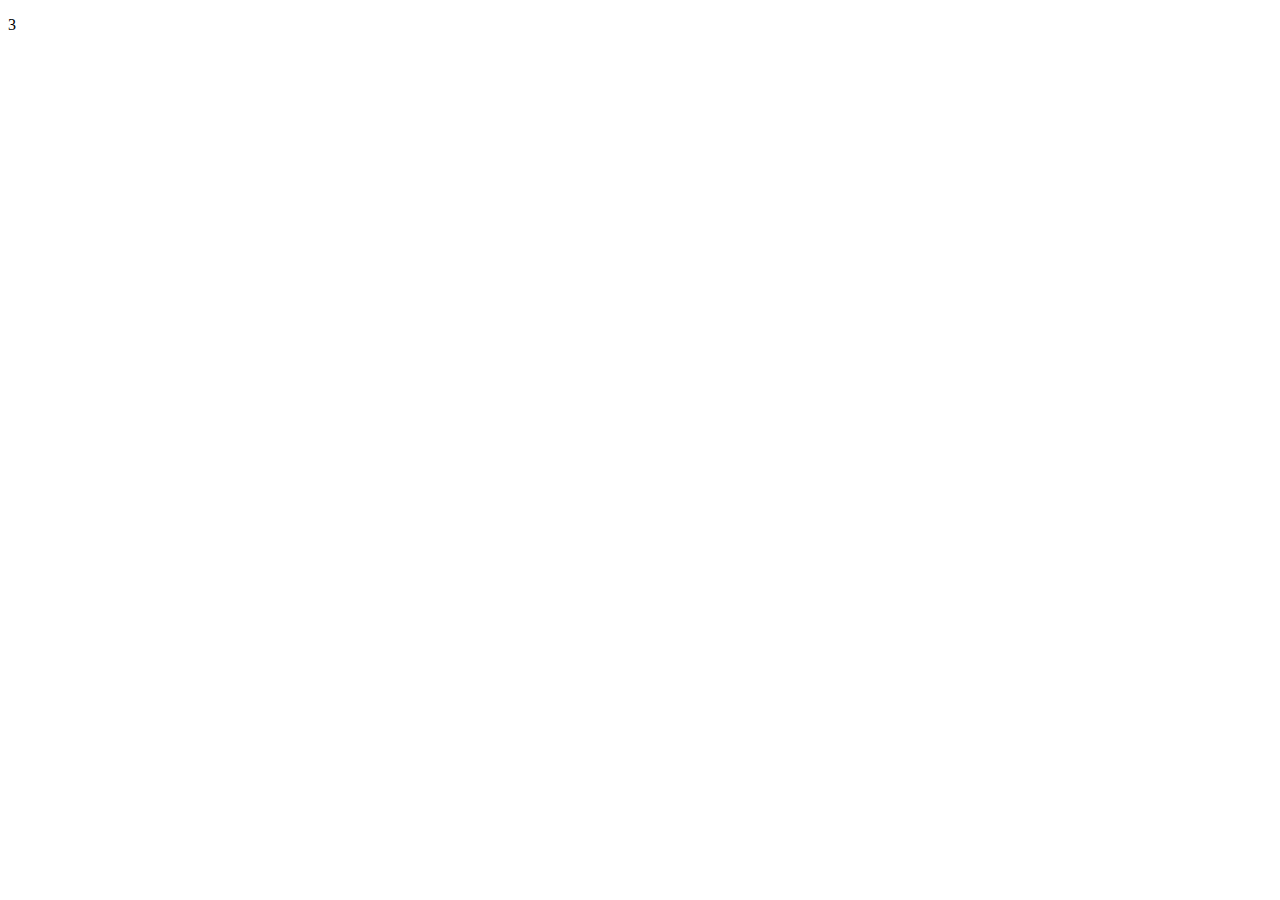
==== 3_practice/index.html @ 063ae80e "Практика 1" ====
<!DOCTYPE html>
<html lang="en">
<head>
    <meta charset="UTF-8">
    <meta http-equiv="X-UA-Compatible" content="IE=edge">
    <meta name="viewport" content="width=device-width, initial-scale=1.0">
    <title>Document</title>
</head>
<body>
    <p>3</p>
</body>
</html>
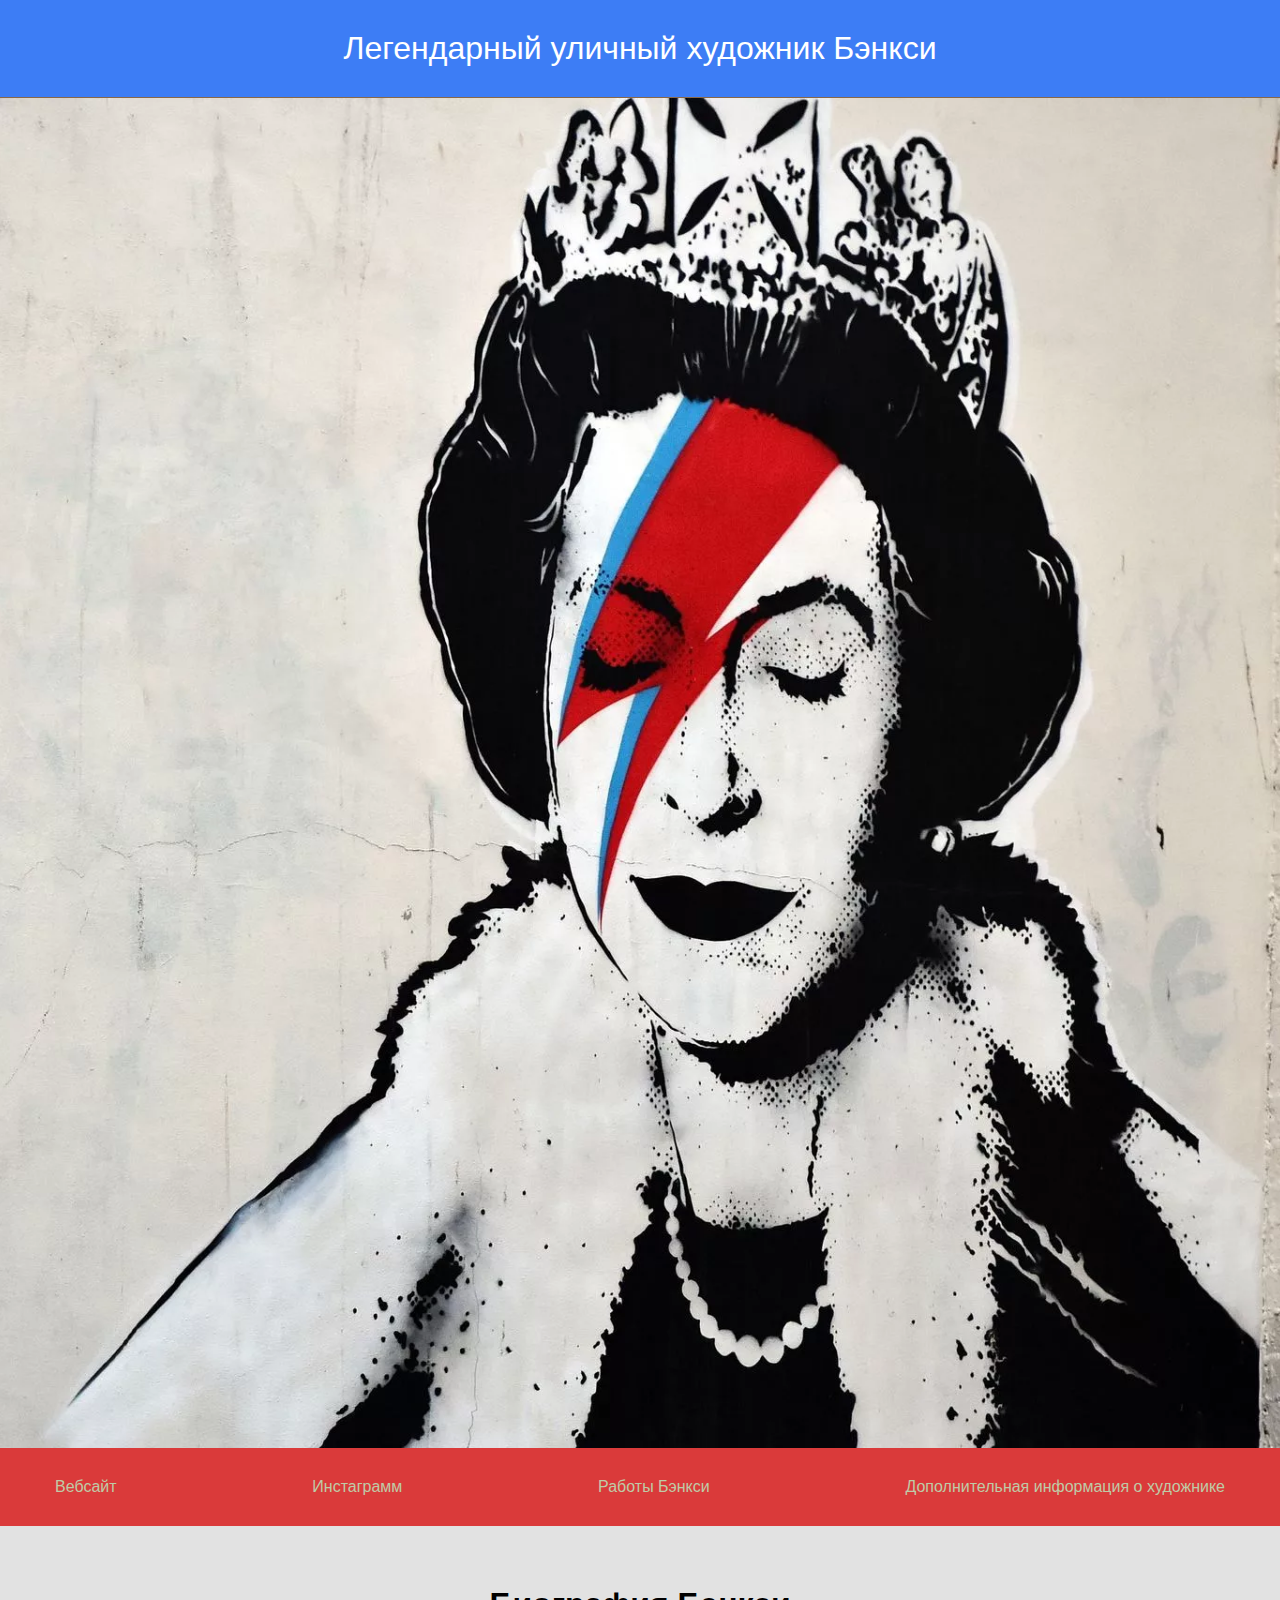
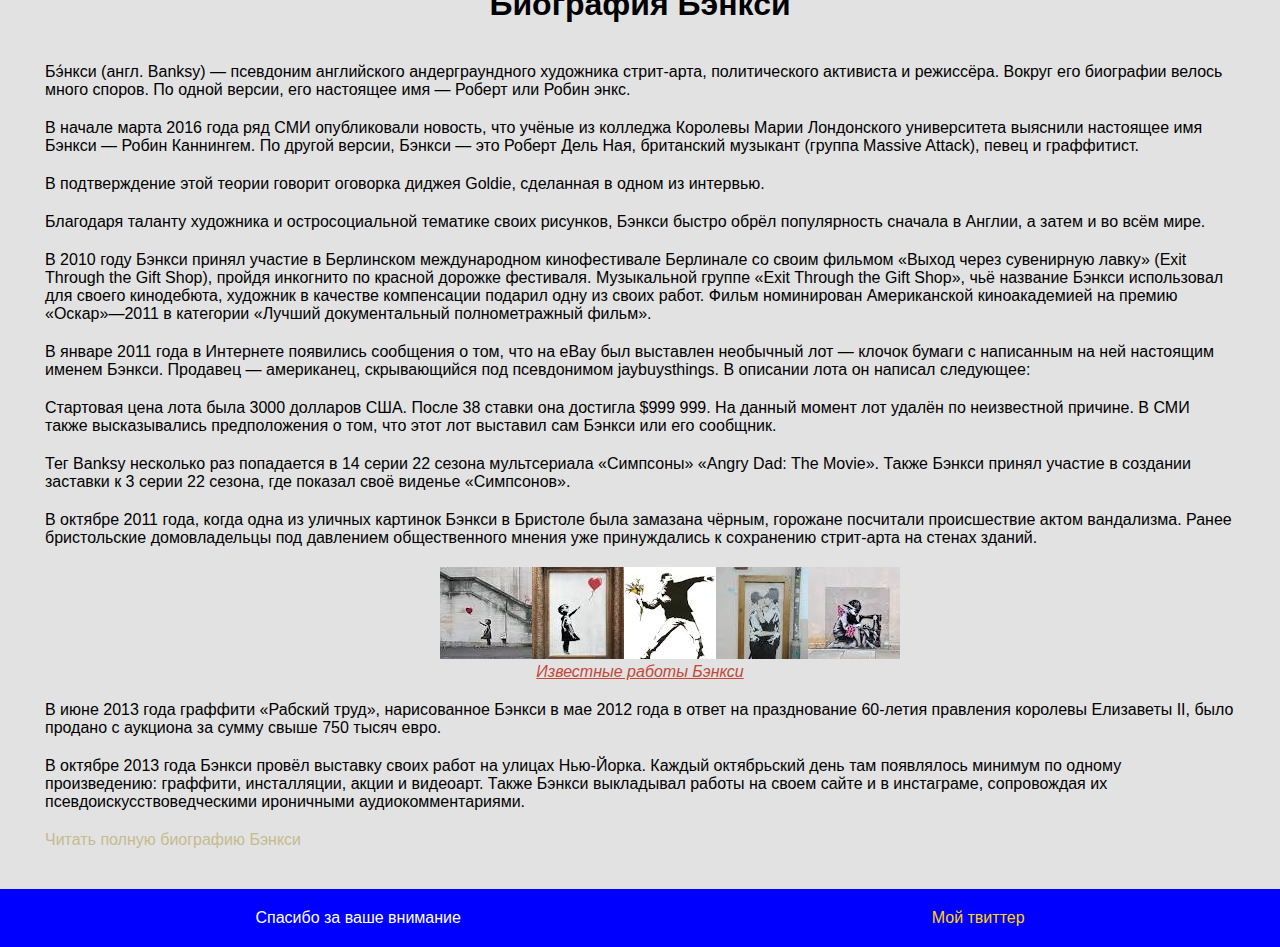
==== commit 82d0b6d1: "3_practice" ====
--- a/3_practice/index.html
+++ b/3_practice/index.html
@@ -1,12 +1,95 @@
 <!DOCTYPE html>
 <html lang="en">
+
 <head>
     <meta charset="UTF-8">
     <meta http-equiv="X-UA-Compatible" content="IE=edge">
     <meta name="viewport" content="width=device-width, initial-scale=1.0">
-    <title>Document</title>
+    <title>Бэнкси</title>
+    <link rel="stylesheet" href="styles.css">
 </head>
+
 <body>
-    <p>3</p>
+    <div class="Banksy">Легендарный уличный художник Бэнкси</div>
+    <div class="Elizabeth"></div>
+    <div class="Info">
+        <a href="https://www.banksy.co.uk/" target="_blank">Вебсайт</a>
+
+        <a href="https://www.instagram.com/banksy/" target="_blank">Инстаграмм</a>
+
+        <a href="https://www.google.com/search?q=%D0%B1%D1%8D%D0%BD%D0%BA%D1%81%D0%B8&sxsrf=APwXEddQlBfS_k-QbxYmLHZfa7Y17kBUxA:1687768001782&source=lnms&tbm=isch&sa=X&ved=2ahUKEwimkdbhweD_AhXJS_EDHRT9B2MQ_AUoAXoECAMQAw&biw=1403&bih=664&dpr=1"
+            target="_blank">Работы Бэнкси</a>
+
+        <a href="https://ru.wikipedia.org/wiki/%D0%91%D1%8D%D0%BD%D0%BA%D1%81%D0%B8" target="_blank">Дополнительная
+            информация о художнике</a>
+    </div>
+    <div class="Bio">
+        <h1>Биография Бэнкси</h1>
+        <p>Бэ́нкси (англ. Banksy) — псевдоним английского андерграундного художника стрит-арта, политического активиста
+            и режиссёра. Вокруг его биографии велось много споров. По одной версии, его настоящее имя — Роберт или Робин
+            энкс. </p>
+        <p>В начале марта 2016 года ряд СМИ опубликовали новость, что учёные из колледжа Королевы Марии Лондонского
+            университета выяснили настоящее имя Бэнкси — Робин Каннингем. По другой версии, Бэнкси — это Роберт Дель
+            Ная, британский музыкант (группа Massive Attack), певец и граффитист. </p>
+        <p>В подтверждение этой теории говорит оговорка диджея Goldie, сделанная в одном из интервью.</p>
+        <p>Благодаря таланту художника и остросоциальной тематике своих рисунков, Бэнкси быстро обрёл популярность
+            сначала
+            в Англии, а затем и во всём мире.</p>
+
+
+        <p>В 2010 году Бэнкси принял участие в Берлинском международном кинофестивале Берлинале со своим фильмом «Выход
+            через сувенирную лавку» (Exit Through the Gift Shop), пройдя инкогнито по красной дорожке фестиваля.
+            Музыкальной группе «Exit Through the Gift Shop», чьё название Бэнкси использовал для своего кинодебюта,
+            художник в качестве компенсации подарил одну из своих работ. Фильм номинирован Американской киноакадемией на
+            премию «Оскар»—2011 в категории «Лучший документальный полнометражный фильм».</p>
+
+
+        <p>В январе 2011 года в Интернете появились сообщения о том, что на eBay был выставлен необычный лот — клочок
+            бумаги с написанным на ней настоящим именем Бэнкси. Продавец — американец, скрывающийся под псевдонимом
+            jaybuysthings. В описании лота он написал следующее:</p>
+
+
+
+        <p>Стартовая цена лота была 3000 долларов США. После 38 ставки она достигла $999 999. На данный момент лот
+            удалён по неизвестной причине. В СМИ также высказывались предположения о том, что этот лот выставил сам
+            Бэнкси или его сообщник.</p>
+
+
+        <p>Тег Banksy несколько раз попадается в 14 серии 22 сезона мультсериала «Симпсоны» «Angry Dad: The Movie».
+            Также Бэнкси принял участие в создании заставки к 3 серии 22 сезона, где показал своё виденье «Симпсонов».
+        </p>
+
+
+        <p>В октябре 2011 года, когда одна из уличных картинок Бэнкси в Бристоле была замазана чёрным, горожане
+            посчитали происшествие актом вандализма. Ранее бристольские домовладельцы под давлением общественного мнения
+            уже принуждались к сохранению стрит-арта на стенах зданий.</p>
+        <div class="Art">
+            <div class="1-photo"><img src="pictures/1.jpeg"></div>
+            <div class="2-photo"><img src="pictures/2.jpeg"></div>
+            <div class="3-photo"><img src="pictures/3.jpeg"></div>
+            <div class="4-photo"><img src="pictures/4.jpeg"></div>
+            <div class="5-photo"><img src="pictures/5.jpeg"></div>
+        </div>
+        <p class="works">Известные работы Бэнкси</p>
+
+        <p>В июне 2013 года граффити «Рабский труд», нарисованное Бэнкси в мае 2012 года в ответ на празднование
+            60-летия правления королевы Елизаветы II, было продано с аукциона за сумму свыше 750 тысяч евро.</p>
+
+
+        <p>В октябре 2013 года Бэнкси провёл выставку своих работ на улицах Нью-Йорка. Каждый октябрьский день там
+            появлялось минимум по одному произведению: граффити, инсталляции, акции и видеоарт. Также Бэнкси выкладывал
+            работы на своем сайте и в инстаграме, сопровождая их псевдоискусствоведческими ироничными
+            аудиокомментариями.</p>
+
+        <p> <a href="https://ru.wikipedia.org/wiki/%D0%91%D1%8D%D0%BD%D0%BA%D1%81%D0%B8" target="_blank">Читать полную
+                биографию Бэнкси</a></p>
+
+    </div>
+    <div class="End">
+        <div> Спасибо за ваше внимание</div>
+        <div> <a href="https://twitter.com/Epiphany1703">Мой твиттер</a></div>
+    </div>
+
 </body>
+
 </html>--- a/3_practice/styles.css
+++ b/3_practice/styles.css
@@ -0,0 +1,93 @@
+* {
+    margin: 0;
+    padding: 0;
+    box-sizing: border-box;
+    font-family: Arial, Helvetica, sans-serif;
+}
+
+.Banksy {
+    color: white;
+    background-color: rgb(61, 125, 245);
+    padding: 30px 20px;
+    border-bottom: 1px solid #896748;
+    font-size: 2rem;
+    display: flex;
+    justify-content: center;
+}
+
+.Elizabeth {
+    width: 100%;
+    height: 150vh;
+    background: url(pictures/Elizabeth.webp);
+    background-size: cover;
+    background-position: center;
+
+}
+
+.Info {
+    color: #fff;
+    padding: 30px 55px;
+    background-color: rgb(218, 58, 58);
+    display: flex;
+    justify-content: space-between;
+}
+
+.Bio {
+    background-color: rgb(226, 226, 226);
+    padding: 20px;
+    font-family: Arial, Helvetica, sans-serif;
+}
+
+h1 {
+    display: flex;
+    justify-content: center;
+    padding: 40px 40px;
+}
+
+p {
+    padding: 0 25px;
+    margin-bottom: 20px;
+
+}
+
+a {
+    color: rgb(191, 203, 167);
+    text-decoration: none;
+
+}
+
+a:hover {
+    text-decoration: underline;
+}
+
+.Bio a {
+    color: rgb(198, 187, 141);
+}
+
+.Art {
+    width: 1300px;
+    display: flex;
+    justify-content: center;
+    flex-wrap: wrap;
+    align-items: center;
+}
+
+.works {
+    color: rgb(195, 72, 56);
+    font-style: italic;
+    text-decoration: underline;
+    text-align: center;
+
+}
+
+.End {
+    display: flex;
+    justify-content: space-around;
+    background-color: blue;
+    color: white;
+    padding: 20px;
+}
+
+.End a {
+    color: gold;
+}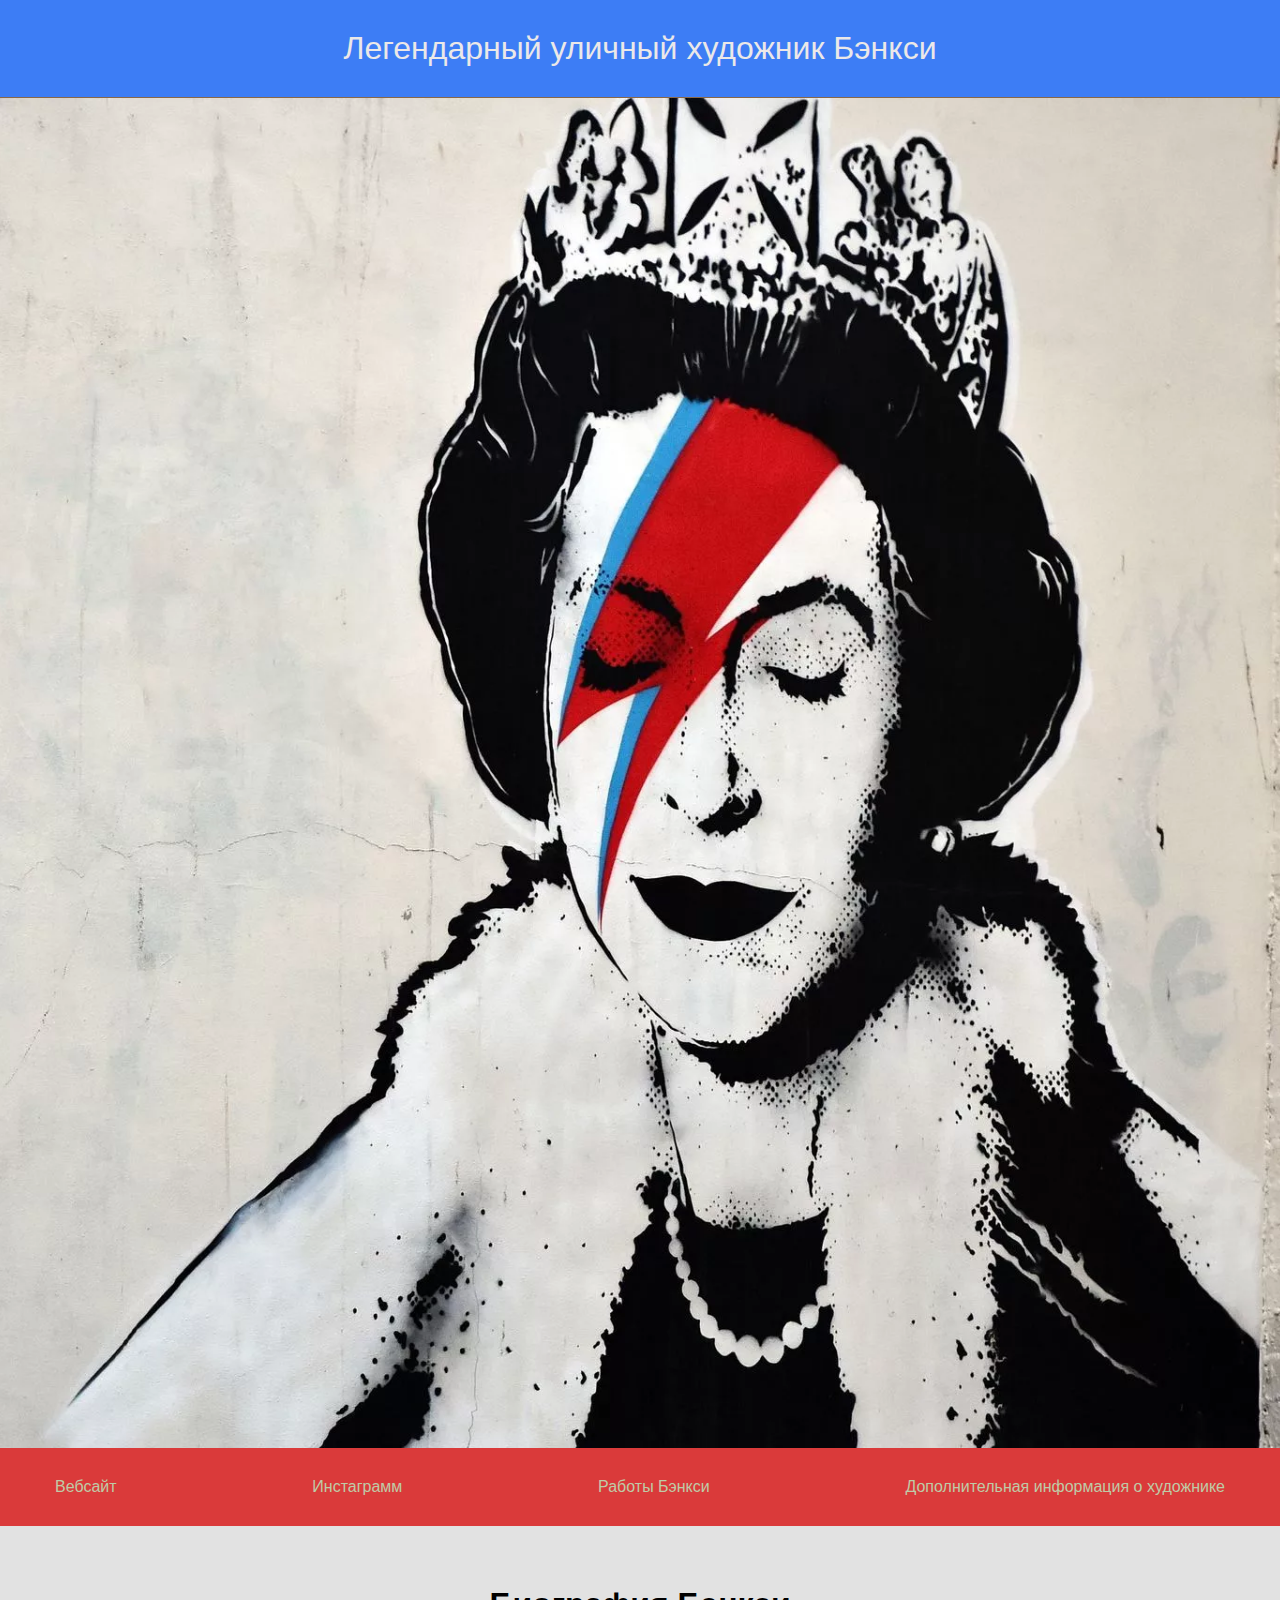
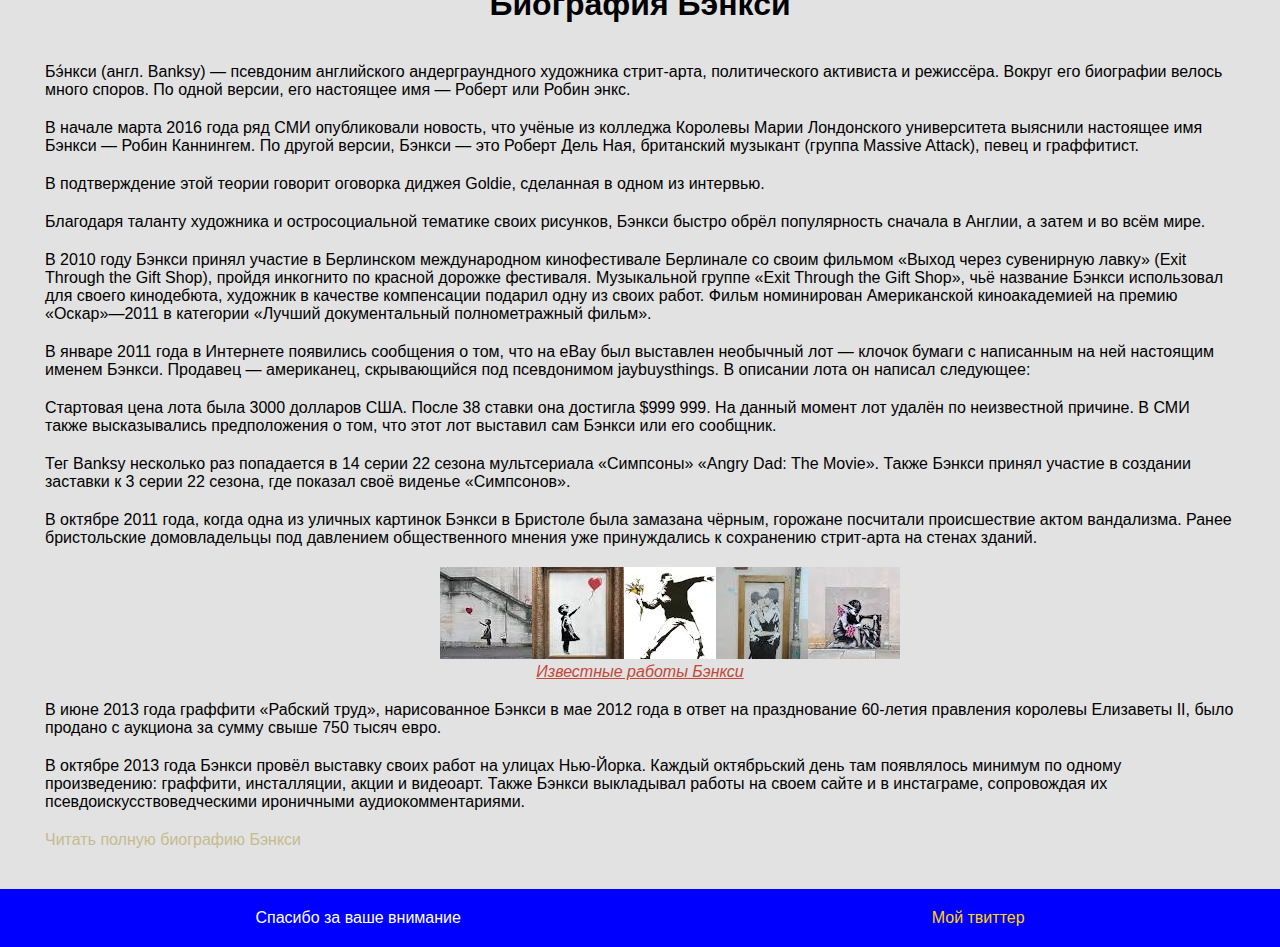
==== commit d7e056f6: "practice 3" ====
--- a/3_practice/index.html
+++ b/3_practice/index.html
@@ -10,9 +10,9 @@
 </head>
 
 <body>
-    <div class="Banksy">Легендарный уличный художник Бэнкси</div>
-    <div class="Elizabeth"></div>
-    <div class="Info">
+    <div class="banksy">Легендарный уличный художник Бэнкси</div>
+    <div class="elizabeth"></div>
+    <div class="info">
         <a href="https://www.banksy.co.uk/" target="_blank">Вебсайт</a>
 
         <a href="https://www.instagram.com/banksy/" target="_blank">Инстаграмм</a>
@@ -23,7 +23,7 @@
         <a href="https://ru.wikipedia.org/wiki/%D0%91%D1%8D%D0%BD%D0%BA%D1%81%D0%B8" target="_blank">Дополнительная
             информация о художнике</a>
     </div>
-    <div class="Bio">
+    <div class="bio">
         <h1>Биография Бэнкси</h1>
         <p>Бэ́нкси (англ. Banksy) — псевдоним английского андерграундного художника стрит-арта, политического активиста
             и режиссёра. Вокруг его биографии велось много споров. По одной версии, его настоящее имя — Роберт или Робин
@@ -63,7 +63,7 @@
         <p>В октябре 2011 года, когда одна из уличных картинок Бэнкси в Бристоле была замазана чёрным, горожане
             посчитали происшествие актом вандализма. Ранее бристольские домовладельцы под давлением общественного мнения
             уже принуждались к сохранению стрит-арта на стенах зданий.</p>
-        <div class="Art">
+        <div class="art">
             <div class="1-photo"><img src="pictures/1.jpeg"></div>
             <div class="2-photo"><img src="pictures/2.jpeg"></div>
             <div class="3-photo"><img src="pictures/3.jpeg"></div>
@@ -85,7 +85,7 @@
                 биографию Бэнкси</a></p>
 
     </div>
-    <div class="End">
+    <div class="end">
         <div> Спасибо за ваше внимание</div>
         <div> <a href="https://twitter.com/Epiphany1703">Мой твиттер</a></div>
     </div>
--- a/3_practice/styles.css
+++ b/3_practice/styles.css
@@ -5,8 +5,8 @@
     font-family: Arial, Helvetica, sans-serif;
 }
 
-.Banksy {
-    color: white;
+.banksy {
+    color: rgb(235, 232, 232);
     background-color: rgb(61, 125, 245);
     padding: 30px 20px;
     border-bottom: 1px solid #896748;
@@ -15,7 +15,7 @@
     justify-content: center;
 }
 
-.Elizabeth {
+.elizabeth {
     width: 100%;
     height: 150vh;
     background: url(pictures/Elizabeth.webp);
@@ -24,7 +24,7 @@
 
 }
 
-.Info {
+.info {
     color: #fff;
     padding: 30px 55px;
     background-color: rgb(218, 58, 58);
@@ -32,7 +32,7 @@
     justify-content: space-between;
 }
 
-.Bio {
+.bio {
     background-color: rgb(226, 226, 226);
     padding: 20px;
     font-family: Arial, Helvetica, sans-serif;
@@ -60,11 +60,11 @@
     text-decoration: underline;
 }
 
-.Bio a {
+.bio a {
     color: rgb(198, 187, 141);
 }
 
-.Art {
+.art {
     width: 1300px;
     display: flex;
     justify-content: center;
@@ -80,7 +80,7 @@
 
 }
 
-.End {
+.end {
     display: flex;
     justify-content: space-around;
     background-color: blue;
@@ -88,6 +88,6 @@
     padding: 20px;
 }
 
-.End a {
+.end a {
     color: gold;
 }